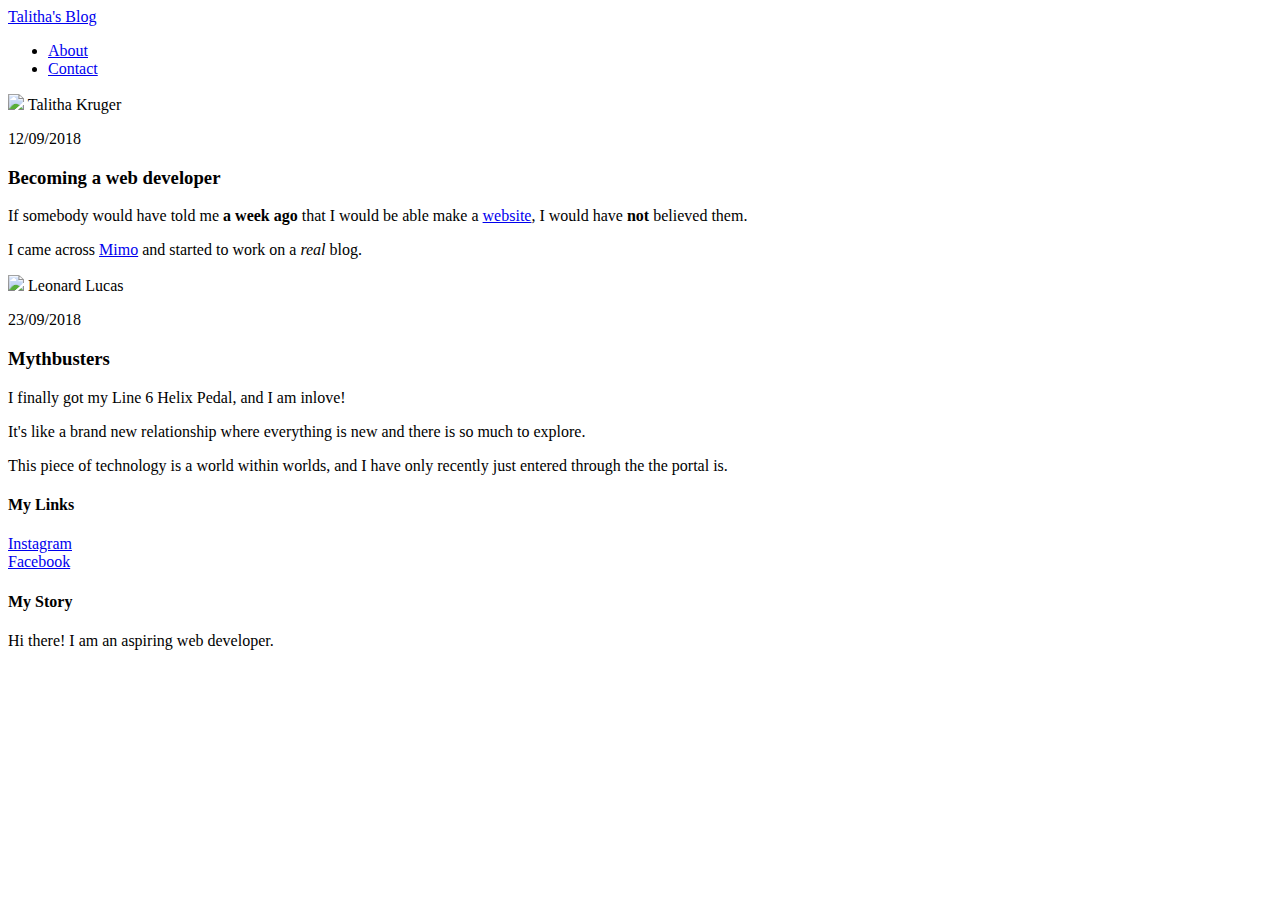
==== index.html @ 39b6c3d2 "Add files via upload" ====
<!DOCTYPE html>
<html lang="en" dir="ltr">
  <head>
    <meta charset="utf-8">
    <link rel="stylesheet" type="text/css" href="styles.css">
    <title>Talitha's Blog </title>
  </head>
  <body>
    <!--This is the header-->
    <div id="header">
     <div class="container">
       <a id="header-title" href="index.html">Talitha's Blog</a>
    <ul id="header-nav">
      <li><a href="about.html">About</a></li>
      <li><a href="malito:talkruger9@gmail.com">Contact</a></li>
      </ul>
     </div>
   </div>
   <!--This is my post-->
      <div id="content">
        <div class="post-container">
        <div class="post">
          <div class="post-author">
          <img src="gmail_me.jpg">
          <span>Talitha Kruger </span>
      </div>
      <p class="post-date">12/09/2018</p>
      <h3 class="post-title"> Becoming a web developer </h3>
      <div class="post-content">
        <p>If somebody would have told me <strong>a week ago </strong> that I
          would be able make a <a href="https://www.T4lith4.github.io">website</a>,
        I would have <strong>not</strong> believed them. </p>
      I came across <a href="https://
        getmimo.com">Mimo</a> and started to work on
          a <em>real</em> blog.</p>
          </div>
        </div>
      </div>
    </div>

<!--This is Leo's post-->
          <div id="content">
          <div class="post-container">
          <div class="post">
          	<div class="post-author">
          		<img src="hotLeo.jpg">
          <span>Leonard Lucas</span>
      </div>
      <p class="post-date">23/09/2018</p>
      <h3 clss="post-title">Mythbusters</h3>
      <div class="post-content">
      	<p> I finally got my Line 6 Helix Pedal, and I am inlove!<p>
          It's like a brand new relationship where everything is new and there
          is so much to explore.</p>
          <p> This piece of technology is a world within worlds,
            and I have only recently just entered through the the portal is.
        </p>
    </div>
  </div>
      </div>
        </div>
        <!-- This is the footer-->
    <div id="footer">
  <div class="container">

    <div class="column">
      <h4>My Links</h4>
      <p>
        <a href="https://Instagram.com/talitha9k">Instagram</a>
          <br>
          <a href="https://facebook.com/me">Facebook</a>
       </p>
         </div>

    <div class="column">
      <h4>My Story</h4>
      <p>Hi there! I am an aspiring web developer.</p>
      </div>

     </div>
    </div>


  </body>
</html>
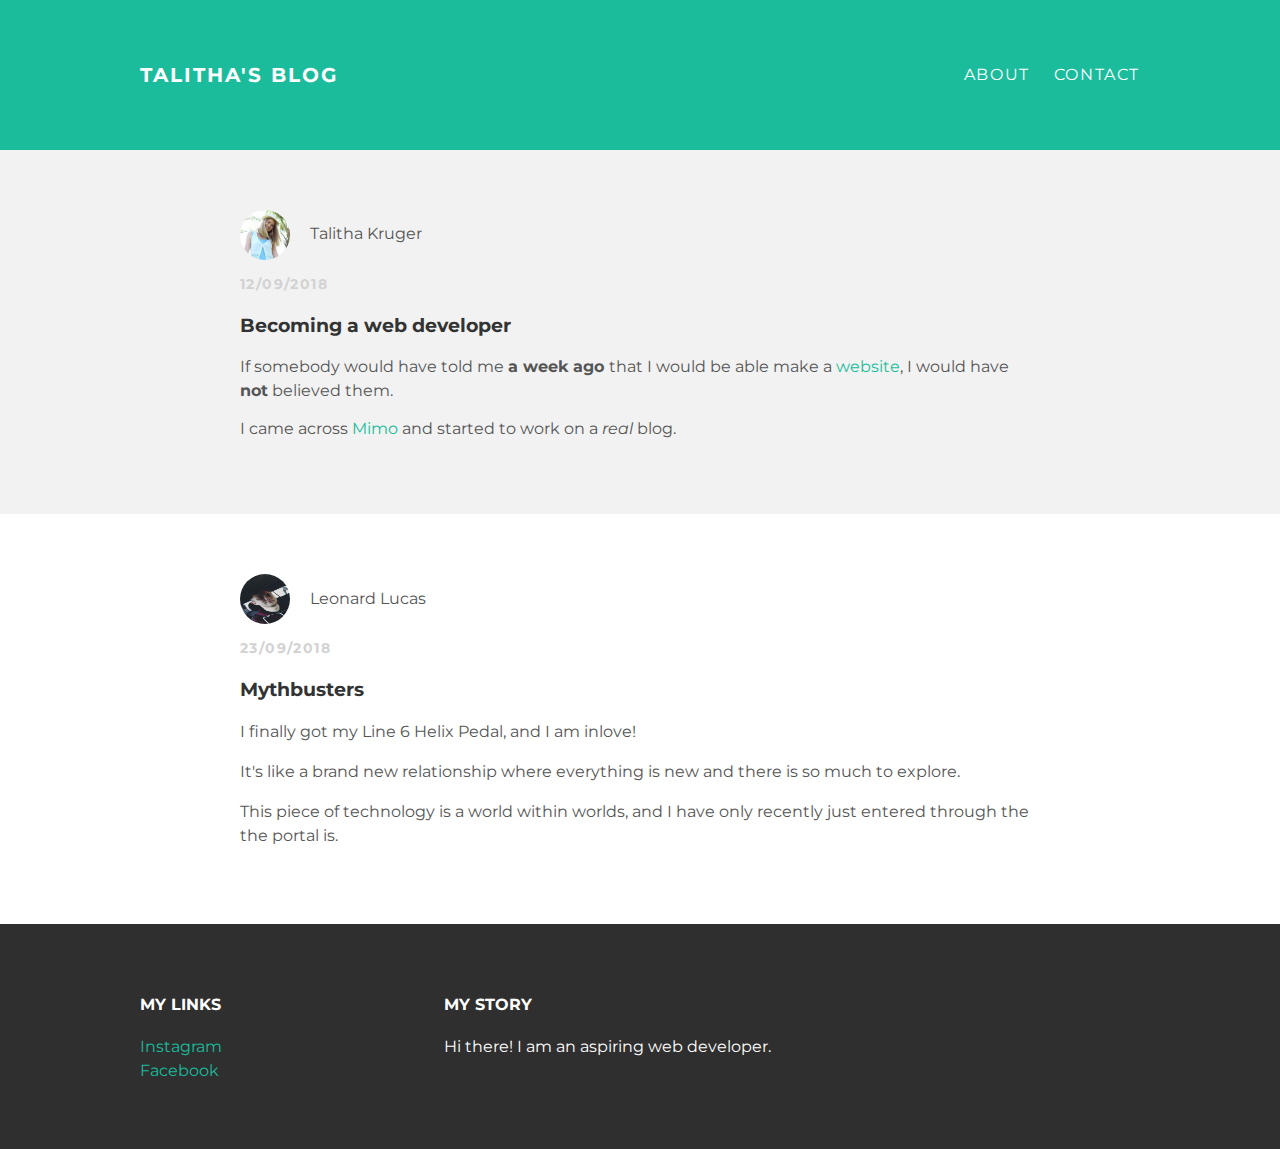
==== commit e8dfc8f4: "Update index.html" ====
--- a/index.html
+++ b/index.html
@@ -21,7 +21,7 @@
         <div class="post-container">
         <div class="post">
           <div class="post-author">
-          <img src="gmail_me.jpg">
+          <img src="me.jpg">
           <span>Talitha Kruger </span>
       </div>
       <p class="post-date">12/09/2018</p>
@@ -43,7 +43,7 @@
           <div class="post-container">
           <div class="post">
           	<div class="post-author">
-          		<img src="hotLeo.jpg">
+          		<img src="leo.jpg">
           <span>Leonard Lucas</span>
       </div>
       <p class="post-date">23/09/2018</p>
--- a/styles.css
+++ b/styles.css
@@ -0,0 +1,127 @@
+
+@import url(http://fonts.googleapis.com/css?family=Montserrat:400,700);
+
+body {
+  color: #555;
+  margin: 0;
+  font-family: "Montserrat", sans-serif;
+}
+
+#header {
+  background-color: #1abc9c;
+  height: 150px;
+  line-height: 150px;
+}
+
+#header a {
+  color: white;
+  text-decoration: none;
+
+  text-transform: uppercase;
+  letter-spacing: 0.1em;
+}
+
+#header a:hover {
+  color:#222;
+}
+
+#header-title {
+  display: block;
+  float: left;
+
+  font-size: 20px;
+  font-weight: bold;
+}
+
+#header-nav {
+  display: block;
+  float: right;
+  margin-top: 0;
+}
+
+#header-nav li {
+  display: inline;
+  padding-left: 20px;
+}
+
+.container {
+  max-width: 1000px;
+  margin: 0 auto;
+}
+
+#footer {
+  background-color: #2f2f2f;
+  padding: 50px 0;
+}
+
+.column {
+  min-width: 300px;
+  display: inline-block;
+  vertical-align: top;
+}
+
+#footer h4 {
+  color: white;
+  text-transform: uppercase;
+  letter-spacing: 0.1 em;
+}
+
+#footer p {
+  color: white;
+}
+
+a {
+  color: #1abc9c;
+  text-decoration: none;
+}
+
+a:hover {
+  color: #F6A623;
+}
+
+.post, .about {
+  max-width: 800px;
+  margin: 0 auto;
+  padding: 60px 0;
+}
+
+.about {
+  text-align: center;
+}
+
+.post-author img {
+  width: 50px;
+  height: 50px;
+  vertical-align: middle;
+}
+
+.post-author span {
+  margin-left: 16px;
+}
+
+.post-date {
+  color: #D2D2D2;
+
+  font-size: 14px;
+  font-weight: bold;
+
+  text-transform: uppercase;
+  letter-spacing: 0.1em;
+}
+
+h1, h2, h3, h4 {
+  color: #333;
+}
+
+p {
+  line-height: 1.5;
+}
+
+.post-author img,
+.about-author img {
+  border-radius: 50%;
+}
+
+#content:nth-child(even) {
+    background-color: #f2f2f2;
+  }
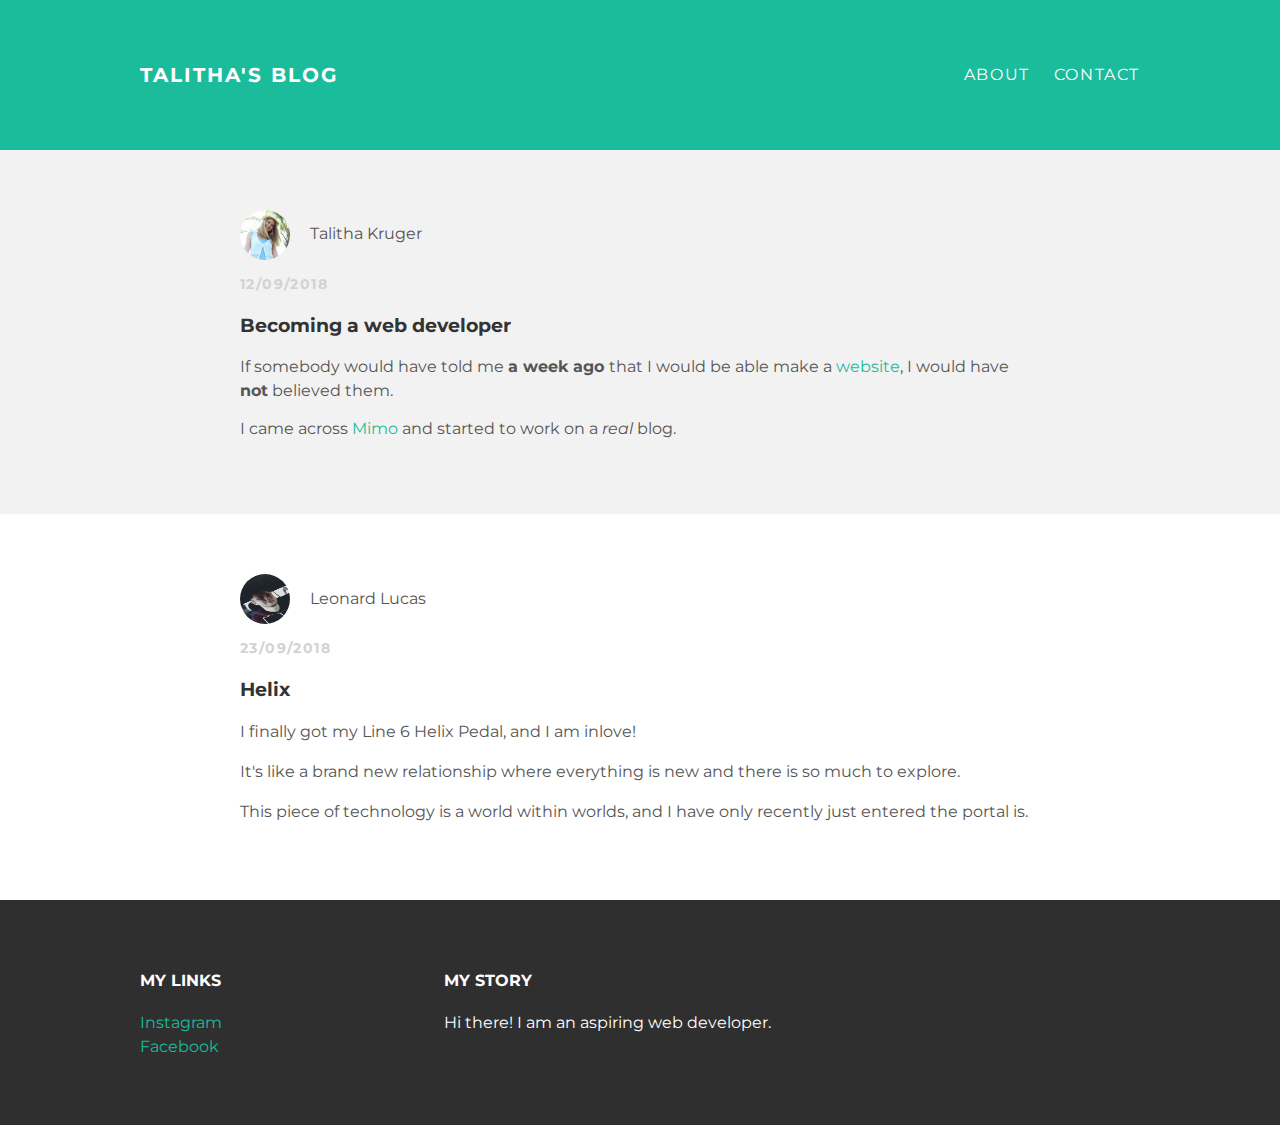
==== commit 490d0beb: "Update index.html" ====
--- a/index.html
+++ b/index.html
@@ -47,13 +47,13 @@
           <span>Leonard Lucas</span>
       </div>
       <p class="post-date">23/09/2018</p>
-      <h3 clss="post-title">Mythbusters</h3>
+      <h3 clss="post-title">Helix</h3>
       <div class="post-content">
       	<p> I finally got my Line 6 Helix Pedal, and I am inlove!<p>
           It's like a brand new relationship where everything is new and there
           is so much to explore.</p>
           <p> This piece of technology is a world within worlds,
-            and I have only recently just entered through the the portal is.
+            and I have only recently just entered the portal is.
         </p>
     </div>
   </div>
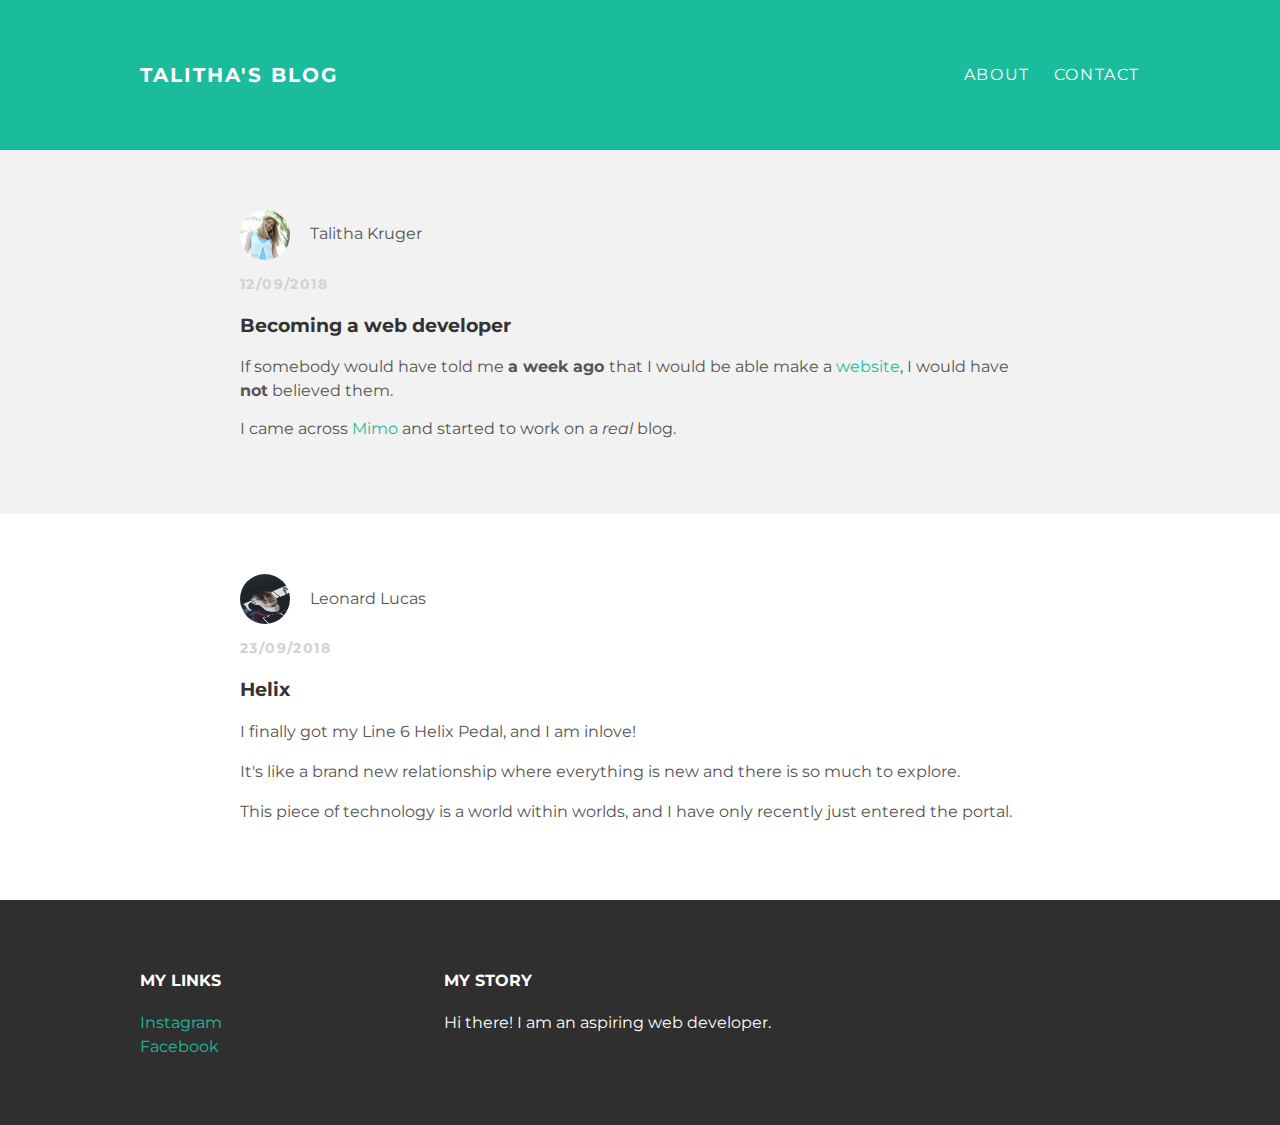
==== commit 197d9619: "Update index.html" ====
--- a/index.html
+++ b/index.html
@@ -53,7 +53,7 @@
           It's like a brand new relationship where everything is new and there
           is so much to explore.</p>
           <p> This piece of technology is a world within worlds,
-            and I have only recently just entered the portal is.
+            and I have only recently just entered the portal.
         </p>
     </div>
   </div>
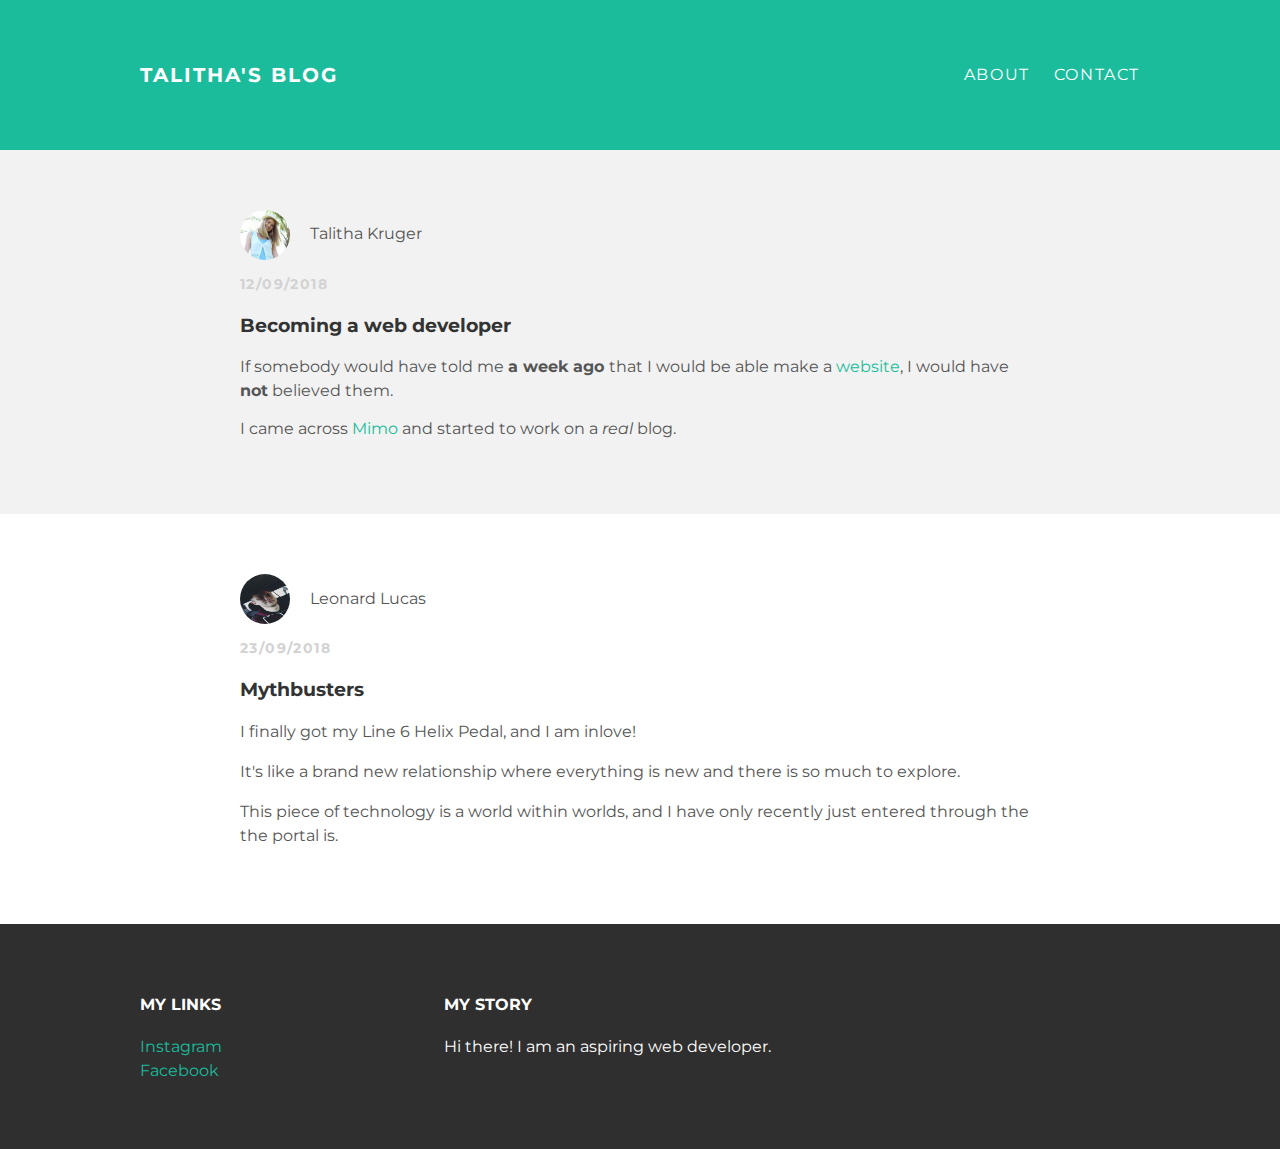
==== commit b1859fbe: "Add files via upload" ====
--- a/index.html
+++ b/index.html
@@ -12,7 +12,7 @@
        <a id="header-title" href="index.html">Talitha's Blog</a>
     <ul id="header-nav">
       <li><a href="about.html">About</a></li>
-      <li><a href="malito:talkruger9@gmail.com">Contact</a></li>
+      <li><a href="contact.html">Contact</a></li>
       </ul>
      </div>
    </div>
@@ -47,13 +47,13 @@
           <span>Leonard Lucas</span>
       </div>
       <p class="post-date">23/09/2018</p>
-      <h3 clss="post-title">Helix</h3>
+      <h3 clss="post-title">Mythbusters</h3>
       <div class="post-content">
       	<p> I finally got my Line 6 Helix Pedal, and I am inlove!<p>
           It's like a brand new relationship where everything is new and there
           is so much to explore.</p>
           <p> This piece of technology is a world within worlds,
-            and I have only recently just entered the portal.
+            and I have only recently just entered through the the portal is.
         </p>
     </div>
   </div>
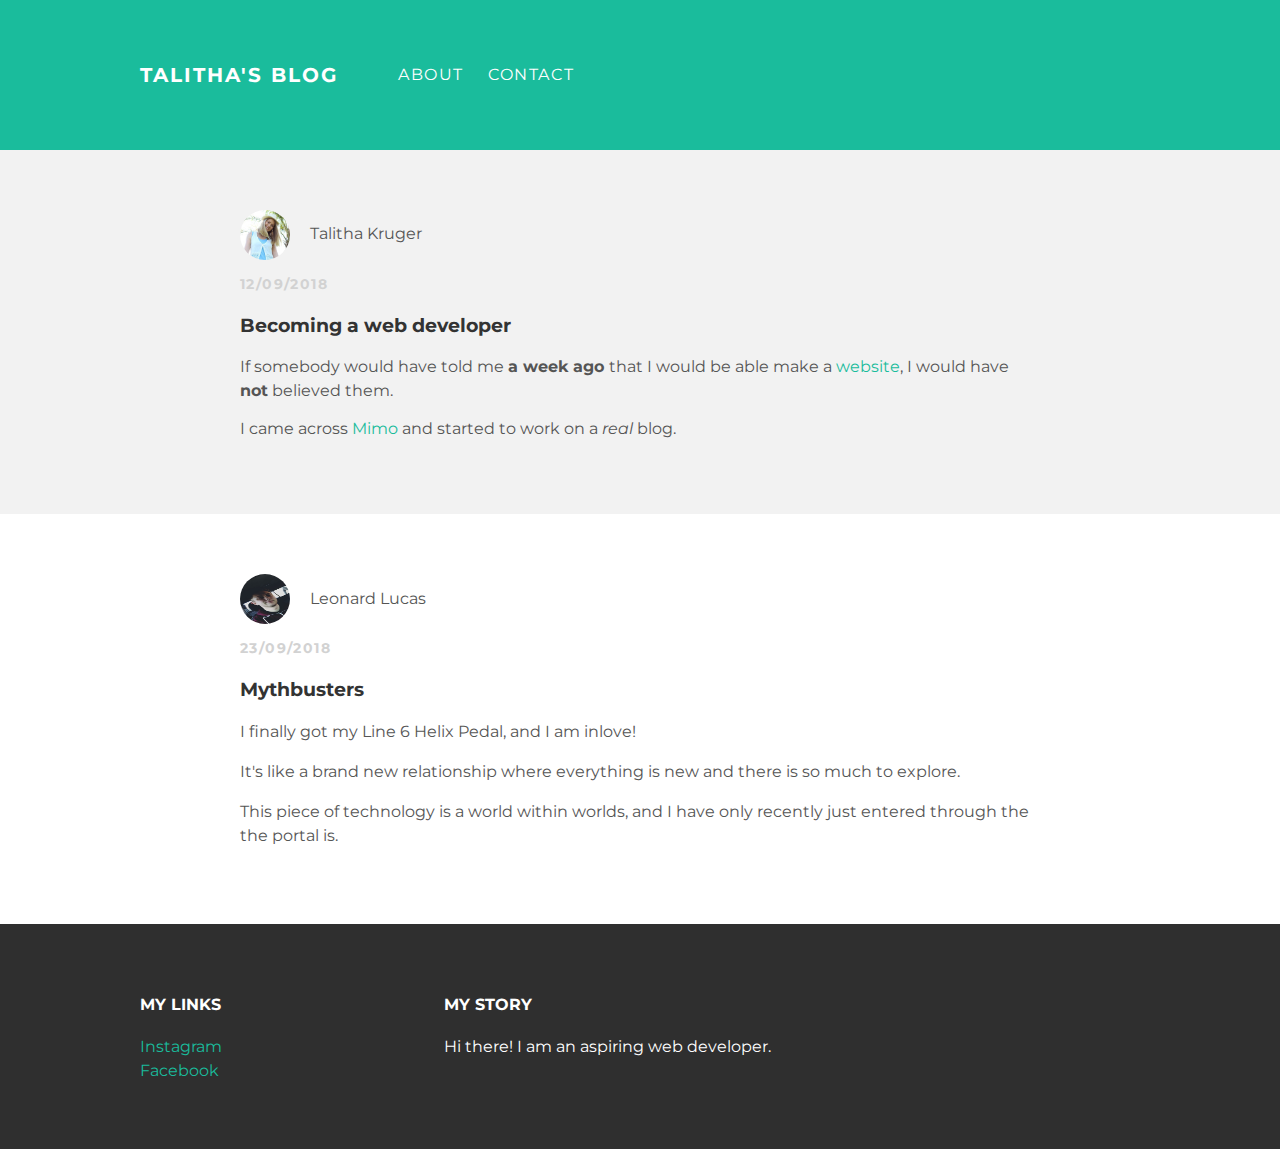
==== commit 4d74c626: "Update index.html" ====
--- a/index.html
+++ b/index.html
@@ -1,4 +1,5 @@
 <!DOCTYPE html>
+<!-- Comment -->
 <html lang="en" dir="ltr">
   <head>
     <meta charset="utf-8">
--- a/styles.css
+++ b/styles.css
@@ -35,7 +35,7 @@
 
 #header-nav {
   display: block;
-  float: right;
+  float: left;
   margin-top: 0;
 }
 
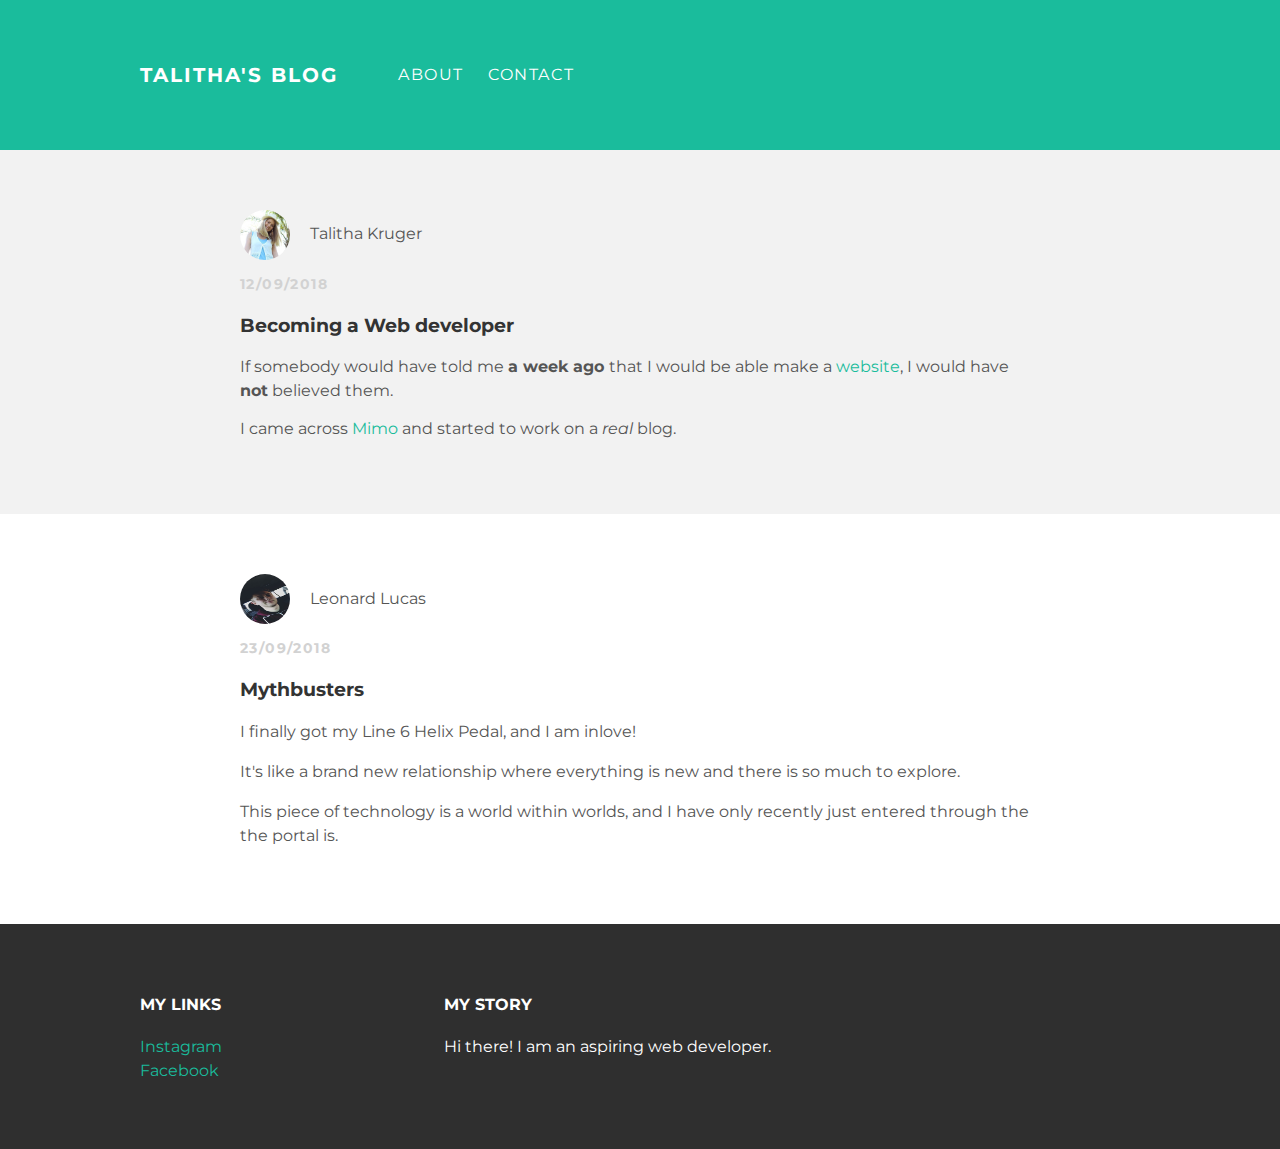
==== commit 907bd14e: "Update index.html" ====
--- a/index.html
+++ b/index.html
@@ -26,7 +26,7 @@
           <span>Talitha Kruger </span>
       </div>
       <p class="post-date">12/09/2018</p>
-      <h3 class="post-title"> Becoming a web developer </h3>
+      <h3 class="post-title"> Becoming a Web developer </h3>
       <div class="post-content">
         <p>If somebody would have told me <strong>a week ago </strong> that I
           would be able make a <a href="https://www.T4lith4.github.io">website</a>,
